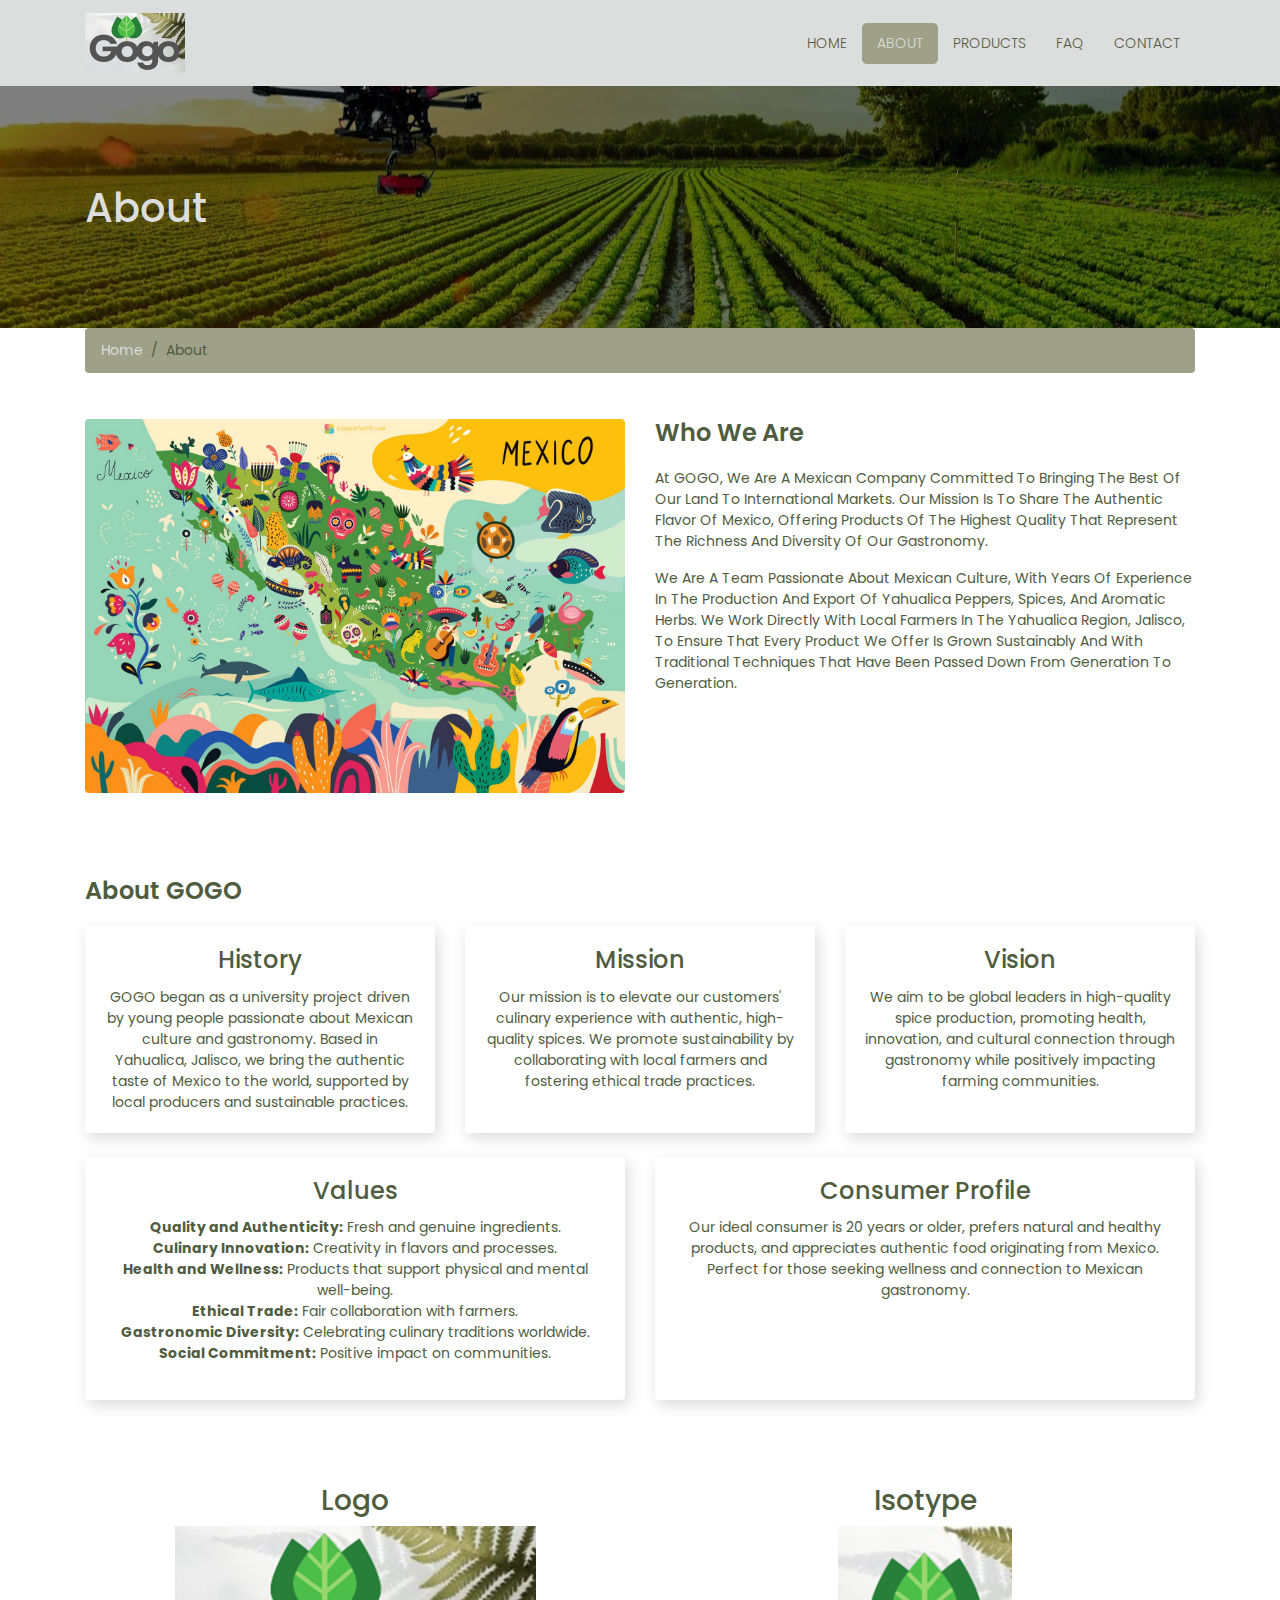
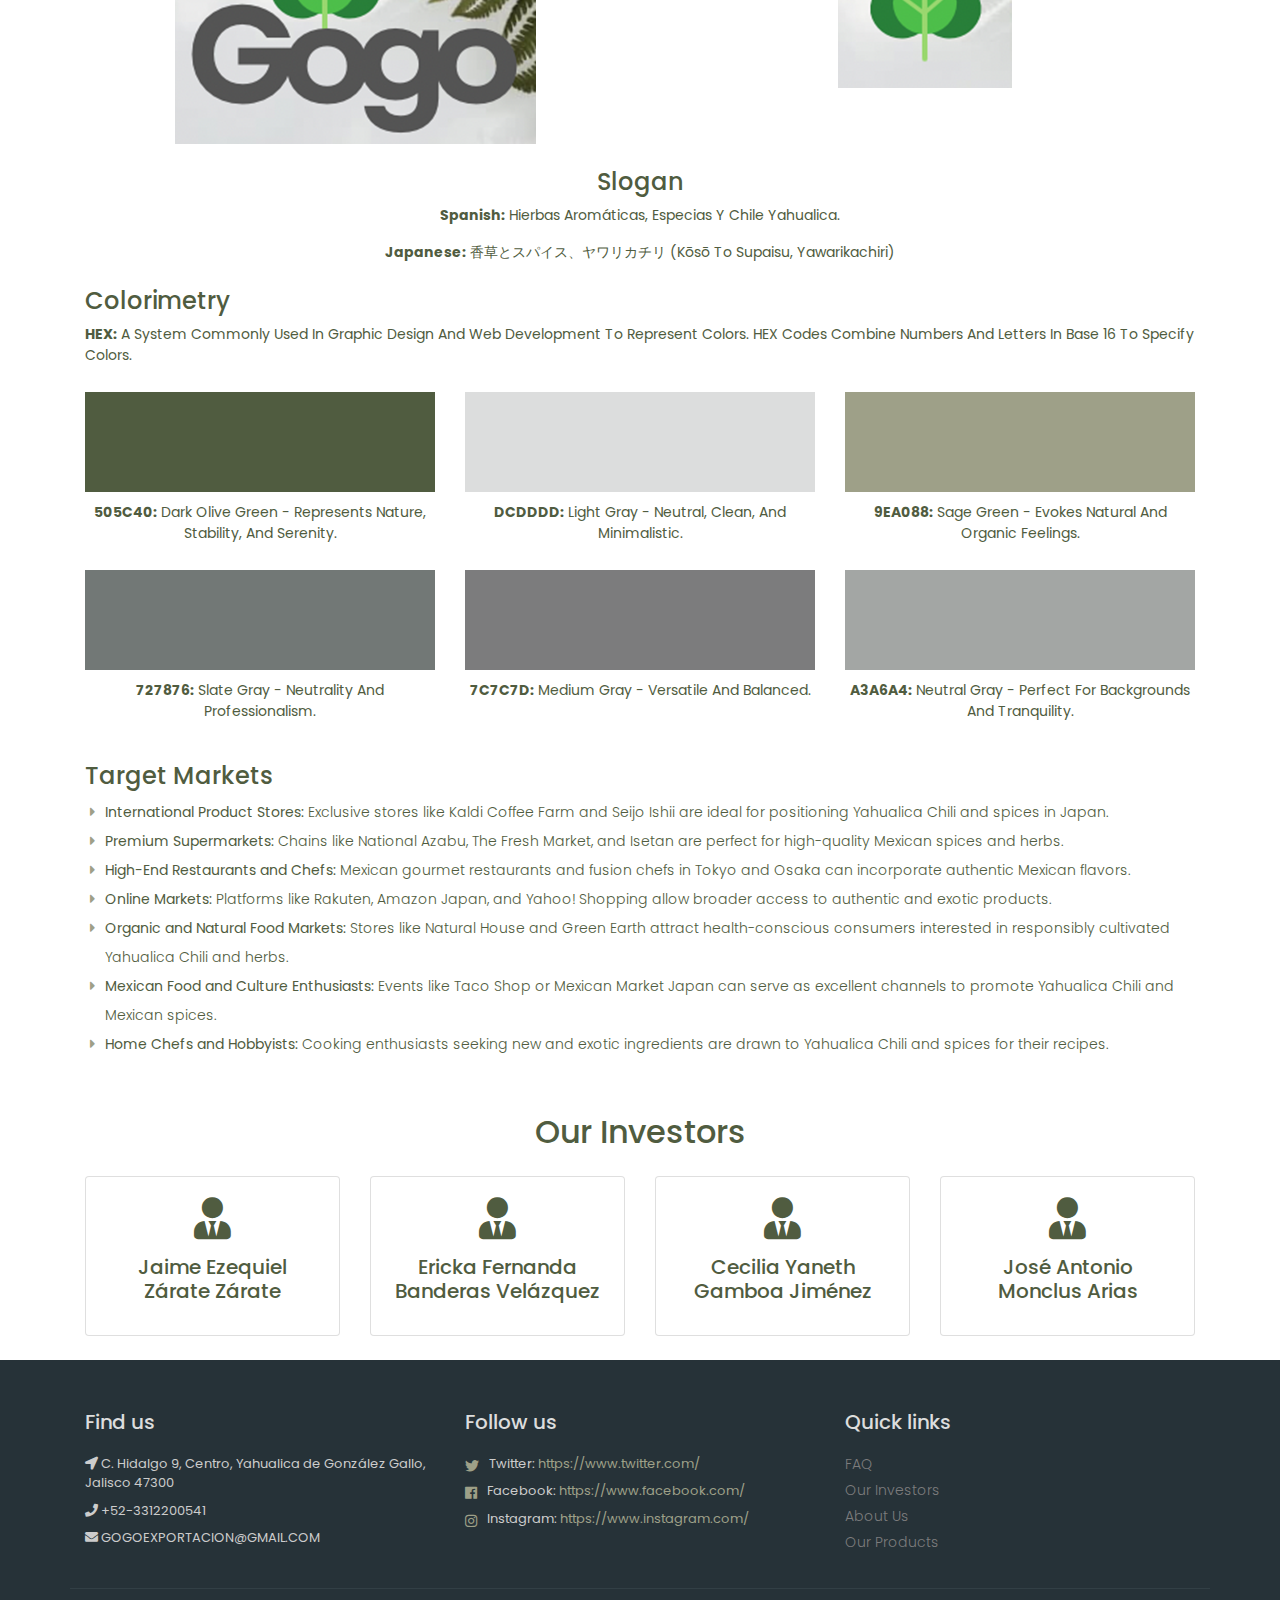
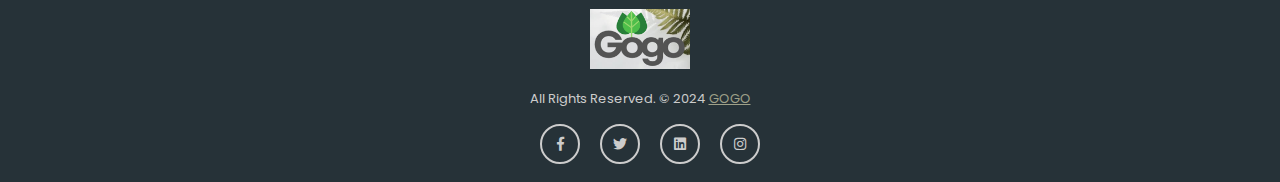
==== about.html @ 12087eb8 "Add files via upload" ====
<!DOCTYPE html>
<html lang="en">

<head>
	<meta charset="utf-8">
	<meta name="viewport" content="width=device-width, initial-scale=1, shrink-to-fit=no">
	<meta name="description" content="">
	<meta name="author" content="">
	<title>GOGO</title>
	<!-- Bootstrap core CSS -->
	<link href="vendor/bootstrap/css/bootstrap.min.css" rel="stylesheet">
	<!-- Fontawesome CSS -->
	<link href="css/all.css" rel="stylesheet">
	<!-- Custom styles for this template -->
	<link href="css/style.css" rel="stylesheet">
	<link rel="icon" type="image/png" href="images/IsotipoGOGO.png">
</head>

<body>
	<!-- Navigation -->
	<nav class="navbar fixed-top navbar-expand-lg navbar-dark bg-light top-nav fixed-top">
		<div class="container">
			<a class="navbar-brand" href="index.html">
				<img src="images/LogotipoGOGO.png" alt="logo" width="100px" />
			</a>
			<button class="navbar-toggler navbar-toggler-right" type="button" data-toggle="collapse"
				data-target="#navbarResponsive" aria-controls="navbarResponsive" aria-expanded="false"
				aria-label="Toggle navigation">
				<span class="fas fa-bars"></span>
			</button>
			<div class="collapse navbar-collapse" id="navbarResponsive">
				<ul class="navbar-nav ml-auto">
					<li class="nav-item">
						<a class="nav-link" href="index.html">Home</a>
					</li>
					<li class="nav-item">
						<a class="nav-link active" href="about.html">About</a>
					</li>
					<li class="nav-item">
						<a class="nav-link" href="services.html">Products</a>
					</li>
					<li class="nav-item ">
						<a class="nav-link" href="faq.html">FAQ</a>
					  </li>
					<li class="nav-item">
						<a class="nav-link" href="contact.html">Contact</a>
					</li>
				</ul>
			</div>
		</div>
	</nav>
	<!-- full Title -->
	<div class="full-title">
		<div class="container">
			<!-- Page Heading/Breadcrumbs -->
			<h1 class="mt-4 mb-3">About</h1>
		</div>
	</div>
	<!-- Page Content -->
	<div class="container">
		<div class="breadcrumb-main">
			<ol class="breadcrumb">
				<li class="breadcrumb-item">
					<a href="index.html">Home</a>
				</li>
				<li class="breadcrumb-item active">About</li>
			</ol>
		</div>
		<!-- About Content -->
		<div class="about-main">
			<div class="row">
				<div class="col-lg-6">
					<img class="img-fluid rounded mb-4" src="images/Mapa-Mexico.jpg" alt="About GOGO" />
				</div>
				<div class="col-lg-6">
					<h2>Who We Are</h2>
					<p>At GOGO, we are a Mexican company committed to bringing the best of our land to international
						markets. Our mission is to share the authentic flavor of Mexico, offering products of the
						highest quality that represent the richness and diversity of our gastronomy.</p>
					<p>We are a team passionate about Mexican culture, with years of experience in the production and
						export of Yahualica peppers, spices, and aromatic herbs. We work directly with local farmers in
						the Yahualica region, Jalisco, to ensure that every product we offer is grown sustainably and
						with traditional techniques that have been passed down from generation to generation.</p>
				</div>
			</div>
			<!-- /.row -->
		</div>

		<div class="team-members-box">
			<h2>About GOGO</h2>
			<div class="row">
				<!-- History -->
				<div class="col-lg-4 mb-4">
					<div class="card h-100 text-center">
						<div class="card-body">
							<h4 class="card-title">History</h4>
							<p class="card-text">
								GOGO began as a university project driven by young people passionate about Mexican
								culture and gastronomy. Based in Yahualica, Jalisco, we bring the authentic taste of
								Mexico to the world, supported by local producers and sustainable practices.
							</p>
						</div>
					</div>
				</div>
				<!-- Mission -->
				<div class="col-lg-4 mb-4">
					<div class="card h-100 text-center">
						<div class="card-body">
							<h4 class="card-title">Mission</h4>
							<p class="card-text">
								Our mission is to elevate our customers' culinary experience with authentic,
								high-quality spices. We promote sustainability by collaborating with local farmers and
								fostering ethical trade practices.
							</p>
						</div>
					</div>
				</div>
				<!-- Vision -->
				<div class="col-lg-4 mb-4">
					<div class="card h-100 text-center">
						<div class="card-body">
							<h4 class="card-title">Vision</h4>
							<p class="card-text">
								We aim to be global leaders in high-quality spice production, promoting health,
								innovation, and cultural connection through gastronomy while positively impacting
								farming communities.
							</p>
						</div>
					</div>
				</div>
			</div>
			<div class="row">
				<!-- Values -->
				<div class="col-lg-6 mb-4">
					<div class="card h-100 text-center">
						<div class="card-body">
							<h4 class="card-title">Values</h4>
							<ul class="list-unstyled">
								<li><strong>Quality and Authenticity:</strong> Fresh and genuine ingredients.</li>
								<li><strong>Culinary Innovation:</strong> Creativity in flavors and processes.</li>
								<li><strong>Health and Wellness:</strong> Products that support physical and mental
									well-being.</li>
								<li><strong>Ethical Trade:</strong> Fair collaboration with farmers.</li>
								<li><strong>Gastronomic Diversity:</strong> Celebrating culinary traditions worldwide.
								</li>
								<li><strong>Social Commitment:</strong> Positive impact on communities.</li>
							</ul>
						</div>
					</div>
				</div>
				<!-- Consumer Profile -->
				<div class="col-lg-6 mb-4">
					<div class="card h-100 text-center">
						<div class="card-body">
							<h4 class="card-title">Consumer Profile</h4>
							<p class="card-text">
								Our ideal consumer is 20 years or older, prefers natural and healthy products, and
								appreciates authentic food originating from Mexico. Perfect for those seeking wellness
								and connection to Mexican gastronomy.
							</p>
						</div>
					</div>
				</div>
			</div>
		</div>

		<!-- Our Customers -->
		<div class="about-main">
			<!-- Logo and Isotype -->
			<div class="row mb-4">
				<div class="col-lg-6 text-center">
					<h3>Logo</h3>
					<img class="img-fluid" src="images/LogotipoGOGO.png" alt="GOGO Logo">
				</div>
				<div class="col-lg-6 text-center">
					<h3>Isotype</h3>
					<img class="img-fluid" src="images/IsotipoGOGO.png" alt="GOGO Isotype">
				</div>
			</div>

			<!-- Slogan -->
			<div class="text-center mb-4">
				<h4>Slogan</h4>
				<p><strong>Spanish:</strong> Hierbas aromáticas, especias y Chile Yahualica.</p>
				<p><strong>Japanese:</strong> 香草とスパイス、ヤワリカチリ (Kōsō to supaisu, Yawarikachiri)</p>
			</div>

			<!-- Colorimetry -->
			<div class="mb-4">
				<h4>Colorimetry</h4>
				<p><strong>HEX:</strong> A system commonly used in graphic design and web development to represent
					colors. HEX codes combine numbers and letters in base 16 to specify colors.</p>
				<div class="row">
					<div class="col-lg-4 text-center">
						<div style="background-color: #505C40; height: 100px; margin: 10px auto;"></div>
						<p><strong>505C40:</strong> Dark Olive Green - Represents nature, stability, and serenity.</p>
					</div>
					<div class="col-lg-4 text-center">
						<div style="background-color: #DCDDDD; height: 100px; margin: 10px auto;"></div>
						<p><strong>DCDDDD:</strong> Light Gray - Neutral, clean, and minimalistic.</p>
					</div>
					<div class="col-lg-4 text-center">
						<div style="background-color: #9EA088; height: 100px; margin: 10px auto;"></div>
						<p><strong>9EA088:</strong> Sage Green - Evokes natural and organic feelings.</p>
					</div>
					<div class="col-lg-4 text-center">
						<div style="background-color: #727876; height: 100px; margin: 10px auto;"></div>
						<p><strong>727876:</strong> Slate Gray - Neutrality and professionalism.</p>
					</div>
					<div class="col-lg-4 text-center">
						<div style="background-color: #7C7C7D; height: 100px; margin: 10px auto;"></div>
						<p><strong>7C7C7D:</strong> Medium Gray - Versatile and balanced.</p>
					</div>
					<div class="col-lg-4 text-center">
						<div style="background-color: #A3A6A4; height: 100px; margin: 10px auto;"></div>
						<p><strong>A3A6A4:</strong> Neutral Gray - Perfect for backgrounds and tranquility.</p>
					</div>
				</div>
			</div>

			<!-- Target Markets -->
			<div class="mb-4">
				<h4>Target Markets</h4>
				<ul>
					<li><strong>International Product Stores:</strong> Exclusive stores like Kaldi Coffee Farm and Seijo
						Ishii are ideal for positioning Yahualica Chili and spices in Japan.</li>
					<li><strong>Premium Supermarkets:</strong> Chains like National Azabu, The Fresh Market, and Isetan
						are perfect for high-quality Mexican spices and herbs.</li>
					<li><strong>High-End Restaurants and Chefs:</strong> Mexican gourmet restaurants and fusion chefs in
						Tokyo and Osaka can incorporate authentic Mexican flavors.</li>
					<li><strong>Online Markets:</strong> Platforms like Rakuten, Amazon Japan, and Yahoo! Shopping allow
						broader access to authentic and exotic products.</li>
					<li><strong>Organic and Natural Food Markets:</strong> Stores like Natural House and Green Earth
						attract health-conscious consumers interested in responsibly cultivated Yahualica Chili and
						herbs.</li>
					<li><strong>Mexican Food and Culture Enthusiasts:</strong> Events like Taco Shop or Mexican Market
						Japan can serve as excellent channels to promote Yahualica Chili and Mexican spices.</li>
					<li><strong>Home Chefs and Hobbyists:</strong> Cooking enthusiasts seeking new and exotic
						ingredients are drawn to Yahualica Chili and spices for their recipes.</li>
				</ul>
			</div>
		</div>
		<div class="investors-section">
			<h2 class="text-center mb-4">Our Investors</h2>
			<div class="row">
				<!-- Investor 1 -->
				<div class="col-lg-3 col-md-6 mb-4">
					<div class="card h-100 text-center">
						<div class="card-body">
							<i class="fas fa-user-tie fa-3x mb-3" style="color: #505C40;"></i>
							<h5 class="card-title">Jaime Ezequiel Zárate Zárate</h5>
						</div>
					</div>
				</div>
				<!-- Investor 2 -->
				<div class="col-lg-3 col-md-6 mb-4">
					<div class="card h-100 text-center">
						<div class="card-body">
							<i class="fas fa-user-tie fa-3x mb-3" style="color: #505C40;"></i>
							<h5 class="card-title">Ericka Fernanda Banderas Velázquez</h5>
						</div>
					</div>
				</div>
				<!-- Investor 3 -->
				<div class="col-lg-3 col-md-6 mb-4">
					<div class="card h-100 text-center">
						<div class="card-body">
							<i class="fas fa-user-tie fa-3x mb-3" style="color: #505C40;"></i>
							<h5 class="card-title">Cecilia Yaneth Gamboa Jiménez</h5>
						</div>
					</div>
				</div>
				<!-- Investor 4 -->
				<div class="col-lg-3 col-md-6 mb-4">
					<div class="card h-100 text-center">
						<div class="card-body">
							<i class="fas fa-user-tie fa-3x mb-3" style="color: #505C40;"></i>
							<h5 class="card-title">José Antonio Monclus Arias</h5>
						</div>
					</div>
				</div>
			</div>
		</div>
				
	</div>

	<!--footer starts from here-->
	<footer class="footer">
		<div class="container bottom_border">
		   <div class="row">
			  <div class="col-lg-4 col-md-6 col-sm-6 col">
				 <h5 class="headin5_amrc col_white_amrc pt2">Find us</h5>
				 <p><i class="fa fa-location-arrow"></i>
					C. Hidalgo 9, Centro, Yahualica de González Gallo, Jalisco 47300
				 <p><i class="fa fa-phone"></i> +52-3312200541</p>
				 <p><i class="fa fa fa-envelope"></i> GOGOEXPORTACION@GMAIL.COM</p>
			  </div>
			  <div class="col-lg-4 col-md-6 col-sm-6 col">
				 <h5 class="headin5_amrc col_white_amrc pt2">Follow us</h5>
				 <!--headin5_amrc ends here-->
				 <ul class="footer_ul2_amrc">
					<li>
					   <a href="#"><i class="fab fa-twitter fleft padding-right"></i> </a>
					   <p>Twitter: <a href="#">https://www.twitter.com/</a></p>
					</li>
					<li>
					   <a href="#"><i class="fab fa-facebook fleft padding-right"></i> </a>
					   <p>Facebook: <a href="#">https://www.facebook.com/</a></p>
					</li>
					<li>
					   <a href="#"><i class="fab fa-instagram fleft padding-right"></i> </a>
					   <p>Instagram: <a href="#">https://www.instagram.com/</a></p>
					</li>
				 </ul>
			  </div>
			  <div class="col-lg-4 col-md-6 col-sm-6">
				 <h5 class="headin5_amrc col_white_amrc pt2">Quick links</h5>
				 <!--headin5_amrc-->
				 <ul class="footer_ul_amrc">
					<li><a href="faq.html">FAQ</a></li>
					<li><a href="about.html">Our Investors</a></li>
					<li><a href="about.html">About Us</a></li>
					<li><a href="services.html">Our Products</a></li>
				 </ul>
			  </div>
		   </div>
		</div>
		<div class="container">
		   <div class="footer-logo">
			  <a href="#"><img src="images/LogotipoGOGO.png" alt="" width="100px"/></a>
		   </div>
		   <!--foote_bottom_ul_amrc ends here-->
		   <p class="copyright text-center">All Rights Reserved. &copy; 2024 <a href="#">GOGO</a></p>
		   <ul class="social_footer_ul">
			  <li><a href="#"><i class="fab fa-facebook-f"></i></a></li>
			  <li><a href="#"><i class="fab fa-twitter"></i></a></li>
			  <li><a href="#"><i class="fab fa-linkedin"></i></a></li>
			  <li><a href="#"><i class="fab fa-instagram"></i></a></li>
		   </ul>
		   <!--social_footer_ul ends here-->
		</div>
	 </footer>
	<!-- Bootstrap core JavaScript -->
	<script src="vendor/jquery/jquery.min.js"></script>
	<script src="vendor/bootstrap/js/bootstrap.bundle.min.js"></script>
</body>

</html>
---- css/style.css ----
/*!
 *  N & LW Lawn Care - Landscaping Bootstrap4 HTML5 Responsive Template
 */

 
@import url('https://fonts.googleapis.com/css?family=Poppins:100,200,300,400,500,600,700,800');
 
body {
  padding-top: 54px;
  font-family: 'Poppins', sans-serif;
  font-size: 14px;
  color: #505C40;
}

@media (min-width: 992px) {
  body {
    padding-top: 80px;
  }
}

a.btn-primary{
	background-color: #9EA088;
	border-color: #9EA088;
}
a.btn-primary:hover{
	background-color: #5ec549;
	border-color: #5ec549;
}
button.btn-primary{
	background-color: #9EA088;
	border-color: #9EA088;
}
button.btn-primary:hover{
	background-color: #5ec549;
	border-color: #5ec549;
}

a.btn-secondary{
	background-color: #9EA088;
	border-color: #9EA088;
}
a.btn-secondary:hover{
	background-color: #5ec549;
	border-color: #5ec549;
}
button.btn-secondary{
	background-color: #9EA088;
	border-color: #9EA088;
}
button.btn-secondary:hover{
	background-color: #5ec549;
	border-color: #5ec549;
}

.top-nav{
	background-color: #DCDDDD !important;
}
.navbar-expand-lg.top-nav .navbar-nav .nav-link{
	padding: 10px 15px;
	color: #505C40;
	font-size: 14px;
	font-weight: 300;
	text-transform: uppercase;
}
.navbar-expand-lg.top-nav .navbar-nav .nav-link:hover{
	background: #9EA088;
	color: #DCDDDD;
	border-radius: 4.8px;
}
.navbar-expand-lg.top-nav .navbar-nav .nav-link.active{
	background: #9EA088;
	color: #DCDDDD;
	border-radius: 4.8px;
}
.navbar-expand-lg.top-nav .navbar-nav .dropdown-menu{
	margin: 0px;
	box-shadow: 3px 5px 15px rgba(0,0,0, .15);
	border: none;
	padding: 20px;
}
.navbar-expand-lg.top-nav .navbar-nav .dropdown-menu .dropdown-item{
	font-size: 14px;
	padding: 0px;
	padding-bottom: 15px;
	font-weight: 300;
}
.navbar-expand-lg.top-nav .navbar-nav .dropdown-menu .dropdown-item:last-child{
	padding: 0px;
}
.navbar-expand-lg.top-nav .navbar-nav .dropdown-menu .dropdown-item:hover{
	background: none;
	color: #9EA088;
}
.top-nav .navbar-toggler{
	color: #505C40;
	border-color: #505C40;
}
.top-nav .navbar-toggler:hover{
	color: #9EA088;
	border-color: #9EA088;
}


.slider-main .carousel .carousel-inner .carousel-item:before{
	content: "";
	position: absolute;
	background: rgba(0,0,0,0.5);
	top: 0px;
	left: 0px;
	width: 100%;
	height: 100%;
}
.carousel-item {
  height: 88vh;
  min-height: 300px;
  background: no-repeat center center scroll;
  -webkit-background-size: cover;
  -moz-background-size: cover;
  -o-background-size: cover;
  background-size: cover;
}
.portfolio-item {
  margin-bottom: 30px;
}
.services-bar h1{
	font-weight: 600;
	font-size: 24px;
}
.services-bar .card{
	box-shadow: 3px 5px 15px rgba(0,0,0, .15);
	border: none;
}
.services-bar .card h4.card-header{
	background-color: #505C40;
	color: #9EA088;
	font-size: 18px;
	font-weight: 400;
}
.services-bar .card .card-footer{
	background-color: #505C40;
}
.about-main{
	padding: 30px 0px;
}
.about-main h2{
	font-size: 24px;
	font-weight: 600;
	margin-bottom: 20px;
}
.about-main h5{
	font-size: 18px;
}
.about-main p{
	font-size: 14px;
	text-transform: capitalize;
}
.about-main ul{
	padding-left: 20px;
}
.about-main ul li{
	position: relative;
	font-weight: 300;
	list-style: none;
	line-height: 29px;
}
.about-main ul li:before{
	content: "\f0da";
	font-family: 'Font Awesome 5 Free';
	font-weight: 900;	
	position: absolute;
	left: -15px;
	top: 0px;
	color: #9EA088;
}
.portfolio-main{
	padding: 30px 0px;
}
.portfolio-main h2{
	font-weight: 600;
	font-size: 24px;
	margin-bottom: 20px;
}
.portfolio-main .card {
	border: none;
	border-radius: 4px;
	overflow: hidden;
}
.portfolio-main .card .card-body .card-title{
	margin-bottom: 0px;
}
.portfolio-main .card .card-body .card-title a{
	font-size: 20px;
	font-weight: 400;
	text-transform: uppercase;
	color: #9EA088;
}
.portfolio-main .card .card-body{
	background: #505C40;
	padding: 10px 20px;
}
.card-img{
	overflow: hidden;
	position: relative;
}
.overlay{
	background: rgba(78,174,58,0.5);
	position: absolute;
	bottom: -100%;
	width: 100%;
	height: 100%;
	left: 50%;
	transform: translateX(-50%);
	transition: all 0.3s;
}
.overlay i{
	font-size: 35px;
	position: absolute;
	top: 50%;
	left: 50%;
	transform: translateX(-50%);
	color: #505C40;
}
.portfolio-main .card:hover .overlay{
	bottom: 0px;
}

.footer { 
	width:100%; 
	background-color:#263238; 
	min-height:250px; 
	padding:10px 0px 25px 0px;
	}
.pt2 { 
	padding-top:40px ;
	margin-bottom:20px ;
	color: #DCDDDD;
	font-weight: 500;
	}
footer p { 
	font-size:13px; 
	color:#CCC; 
	padding-bottom:0px; 
	margin-bottom:8px;
	}
.mb10 { 
	padding-bottom:0px ;
	}
.footer_ul_amrc { 
	margin:0px ; 
	list-style-type:none ; 
	font-size:14px; 
	padding:0px 0px 10px 0px ; 
	}
.footer_ul_amrc li {
	padding:0px 0px 5px 0px;
	}
.footer_ul_amrc li a{ 
	color:#7C7C7D;
	font-size: 14px;
	font-weight: 300;
	}
.footer_ul_amrc li a:hover{ 
	color:#fff; 
	text-decoration:none;
	}
.footer_ul_amrc li .media-left{
	margin-right: 10px;
}
.footer_ul_amrc li .media-left img{
	max-width: 50px;
}
.footer_ul_amrc li .media-body p{
	font-size: 14px;
	font-weight: 500;
	color: #DCDDDD;
}
.footer_ul_amrc li .media-body span{
	color: #7C7C7D;
	font-size: 14px;
	font-weight: 400;
}
.fleft { 
	float:left;
	}
.padding-right { 
	padding-right:10px; 
	}
.footer_ul2_amrc {
	margin:0px; 
	list-style-type:none; 
	padding:0px;
	}
.footer_ul2_amrc li p { 
	display:table; 
	}
.footer_ul2_amrc li a:hover { 
	text-decoration:none;
	}
.footer_ul2_amrc li i { 
	margin-top:5px;
	}
.footer_ul2_amrc li a {
	color: #9EA088;
}
.bottom_border { 
	border-bottom:1px solid #323f45; 
	padding-bottom:20px;
	}
.foote_bottom_ul_amrc {
	list-style-type:none;
	padding:0px;
	display:table;
	margin-top: 10px;
	margin-right: auto;
	margin-bottom: 10px;
	margin-left: auto;
}
.foote_bottom_ul_amrc li { 
	display:inline;
	}
.foote_bottom_ul_amrc li a {
	color:#DCDDDD; 
	margin:0 12px;
	font-size: 16px;
	font-weight: 300;
	}
.footer-logo{
	padding: 20px 0px;
	text-align: center;
}
.copyright a{
	color: #9EA088;
	text-decoration: underline;
}
.copyright a:hover{
	color: #DCDDDD;
	text-decoration: none;
}
.social_footer_ul { 
	display:table; 
	margin:15px auto 0 auto; 
	list-style-type:none;
	padding: 0;	
	}
.social_footer_ul li { 
	padding-left:20px; 
	padding-top:10px; 
	float:left; 
	}
.social_footer_ul li a { 
	color:#CCC; 
	border:2px solid #CCC; 
	padding:8px;
	border-radius:50%;
	}
.social_footer_ul li i {  
	width:20px; 
	height:20px; 
	text-align:center;
	}
.social_footer_ul li a:hover {
	color: #9EA088; 
	border:2px solid #9EA088; 
}

/* ---- All Pages CSS ---- */

.full-title{
	padding: 80px 0px;
	background: url(../images/all-title-bg.jpg) no-repeat center;
	position: relative;
}
.full-title:before{
	content: "";
	background: rgba(0,0,0,0.5);
	top: 0px;
	left: 0px;
	position: absolute;
	width: 100%;
	height: 100%;
}
.full-title h1{
	position: relative;
	color: #DCDDDD;
}
.full-title h1 small{
	float: right;
	padding: 15px 0px;
	font-size: 14px;
}

.breadcrumb-main .breadcrumb{
	background: #9EA088;
}
.breadcrumb-main .breadcrumb li a{
	color: #DCDDDD;
}
.breadcrumb-main .breadcrumb li{
	color: #505C40;
}
.breadcrumb-main .breadcrumb-item + .breadcrumb-item::before{
	color: #505C40;
}
.team-members-box{
	padding: 30px 0px;
}
.team-members-box h2{
	font-weight: 600;
	font-size: 24px;
	margin-bottom: 20px;
}
.team-members-box .card{
	box-shadow: 3px 5px 15px rgba(0,0,0, .15);
	border: none;	
}
.team-members-box .card .card-footer{
	background: #9EA088;
}
.team-members-box .card .card-footer ul{
	margin: 0px;
	padding: 0px;
}
.team-members-box .card .card-footer ul li{
	display: inline-block;
}
.team-members-box .card .card-footer ul li a{
	width: 32px;
	height: 32px;
	line-height: 32px;
	background: #505C40;
	color: #DCDDDD;
	display: inline-block;
	border-radius: 4.8px;
	font-size: 14px;
}
.customers-box h2{
	font-weight: 600;
	font-size: 24px;
	margin-bottom: 20px;
}

.project-inner h3{
	font-size: 20px;
	font-weight: 500;
	margin-bottom: 30px;
}
.pagination_bar .pagination .page-item .page-link{
	font-size: 20px;
	background: #505C40;
	border: 1px solid #505C40;
	color: #DCDDDD;
	width: 35px;
	text-align: center;
}
.pagination_bar .pagination .page-item .page-link:hover{
	background: #9EA088;
}
.portfolio-item h4.card-title a{
	font-size: 20px;
	font-weight: 500;
	margin-bottom: 20px;
	color: #505C40;
}
.related-projects{
	padding: 30px 0px; 
}
.related-projects h3{
	font-weight: 600;
	font-size: 24px;
	margin: 0px;
	margin-bottom: 20px;
}
.blog-entries .card{
	box-shadow: 3px 5px 15px rgba(0,0,0, .15);
	border: none;
}
.blog-entries .card .card-body h2.card-title{
	font-size: 22px;
	font-weight: 500;
}
.blog-entries .card .card-footer{
	background-color: #505C40;
}
.blog-entries .card .card-footer.text-muted{
	color: #DCDDDD !important;
}
.blog-entries .card .card-footer a{
	color: #9EA088;
}
.blog-right-side .card{
	box-shadow: 3px 5px 15px rgba(0,0,0, .15);
	border: none;
}
.blog-right-side .card h5.card-header{
	background-color: #505C40;
	color: #DCDDDD;
	font-size: 20px;
	font-weight: 400;
}
.blog-right-side .card .card-body ul li{
	margin-bottom: 2px;
}
.blog-right-side .card .card-body ul li a{
	border-radius: 4.8px;
	padding: 6px;
	background: #505C40;
	color: #9EA088;
	display: inline-block;
}
.pagination_bar_arrow .pagination .page-item .page-link{
	font-size: 20px;
	background: #505C40;
	border: 1px solid #505C40;
	color: #DCDDDD;
	width: 120px;
	text-align: center;
}
.pagination_bar_arrow .pagination .page-item .page-link:hover{
	background: #9EA088;
}
.faq-main{
	padding: 30px 35px;
	background: #505C40;
	margin: 30px 0px;
}
.accordion-single{
	border-radius: 0px;
	border: none;
	border-bottom: 1px solid #A3A6A4;
}
.accordion-single .card-header{
	background-color: transparent;
	padding: 0px;
	border: none;
}
.accordion-single .card-header h5 a{
	color: #202428;
	display: block;
	position: relative;
	padding: 21.28px 32px 26.56px 20px;
	font-size: 18px;
	text-transform: capitalize;
}
.accordion-single .card-header h5 a:hover{
	color: #9EA088;
	text-decoration: none;
}
.accordion-single h5 a[aria-expanded="false"]::before {
    position: absolute;
    content: "\f0dd";
	font-family: 'Font Awesome 5 Free';
	font-weight: 900;	
    right: 10px;
    top: 50%;
    -webkit-transform: translateY(-50%);
    -ms-transform: translateY(-50%);
    transform: translateY(-50%);
	color: #505C40;
}
.accordion-single h5 a[aria-expanded="true"]::before{
    position: absolute;
    content: "\f0de";
	font-family: 'Font Awesome 5 Free';
	font-weight: 900;
    right: 10px;
    top: 50%;
    -webkit-transform: translateY(-50%);
    -ms-transform: translateY(-50%);
    transform: translateY(-50%);
    color: #9EA088;
}
.error-contents{
	padding: 30px 0px;
	max-width: 980px;
	margin: 0 auto;
	text-align: center;
}
.error-contents{}
.pricing-box{
	padding: 30px 0px;
}
.pricing-box .card{
	position: relative;
	overflow: hidden;
	box-shadow: 3px 5px 15px rgba(0,0,0, .15);
	border: none;
}
.pricing-box .card h3.card-header{
	padding: 80px 15px;
	text-align: center;
	background: #505C40;
	color: #DCDDDD;
}
.most_popular{
	position: absolute;
	top: 32px;
	font-size: 12px;
	text-align: center;
	width: 181px;
	padding: 4px 0;
	right: -36px;
	transform: rotate(40deg);
	background-color: #9EA088;
	color: #505C40;
}


.contact-left h3{
	font-weight: 600;
	font-size: 24px;
	margin-bottom: 20px;
}
.contact-right h3{
	font-weight: 600;
	font-size: 24px;
	margin-bottom: 20px;
}
.contact-right p abbr{
	font-weight: bold;
	font-size: 18px;
}

.help-block ul{
	margin: 0px;
	padding: 0px;
	list-style: none;
	background: red;
	color: #fff;
	padding: 0px 15px;
}


@media (min-width:768px) and (max-width:991px){
	.navbar-expand-lg.top-nav .navbar-nav .nav-link.dropdown-toggle::after{
		position: absolute;
		top: 18px;
		right: 6px;
	}
}

@media screen and (max-width:767px){
	.navbar-expand-lg.top-nav .navbar-nav .nav-link.dropdown-toggle::after{
		position: absolute;
		top: 18px;
		right: 6px;
	}
	.portfolio-main h2{
		text-align: center;
	}
	.customers-box{
		text-align: center;
	}
	.team-members-box h2{
		text-align: center;
	}
	.services-bar h1{
		text-align: center;
	}
	.social_footer_ul li{
		padding-left: 10px;
		padding-right: 10px;
	}
	.faq-main{
		padding: 20px 15px;
	}
	.accordion-single .card-header h5 a{
		font-size: 14px;
	}
}

@media (min-width:320px) and (max-width:575.98px){
	.navbar-expand-lg.top-nav .navbar-nav .nav-link.dropdown-toggle::after{
		position: absolute;
		top: 18px;
		right: 6px;
	}
	.portfolio-main h2{
		text-align: center;
	}
	.customers-box{
		text-align: center;
	}
	.team-members-box h2{
		text-align: center;
	}
	.services-bar h1{
		text-align: center;
	}
	.social_footer_ul li{
		padding-left: 10px;
		padding-right: 10px;
	}
	.faq-main{
		padding: 20px 15px;
	}
	.accordion-single .card-header h5 a{
		font-size: 14px;
	}
}
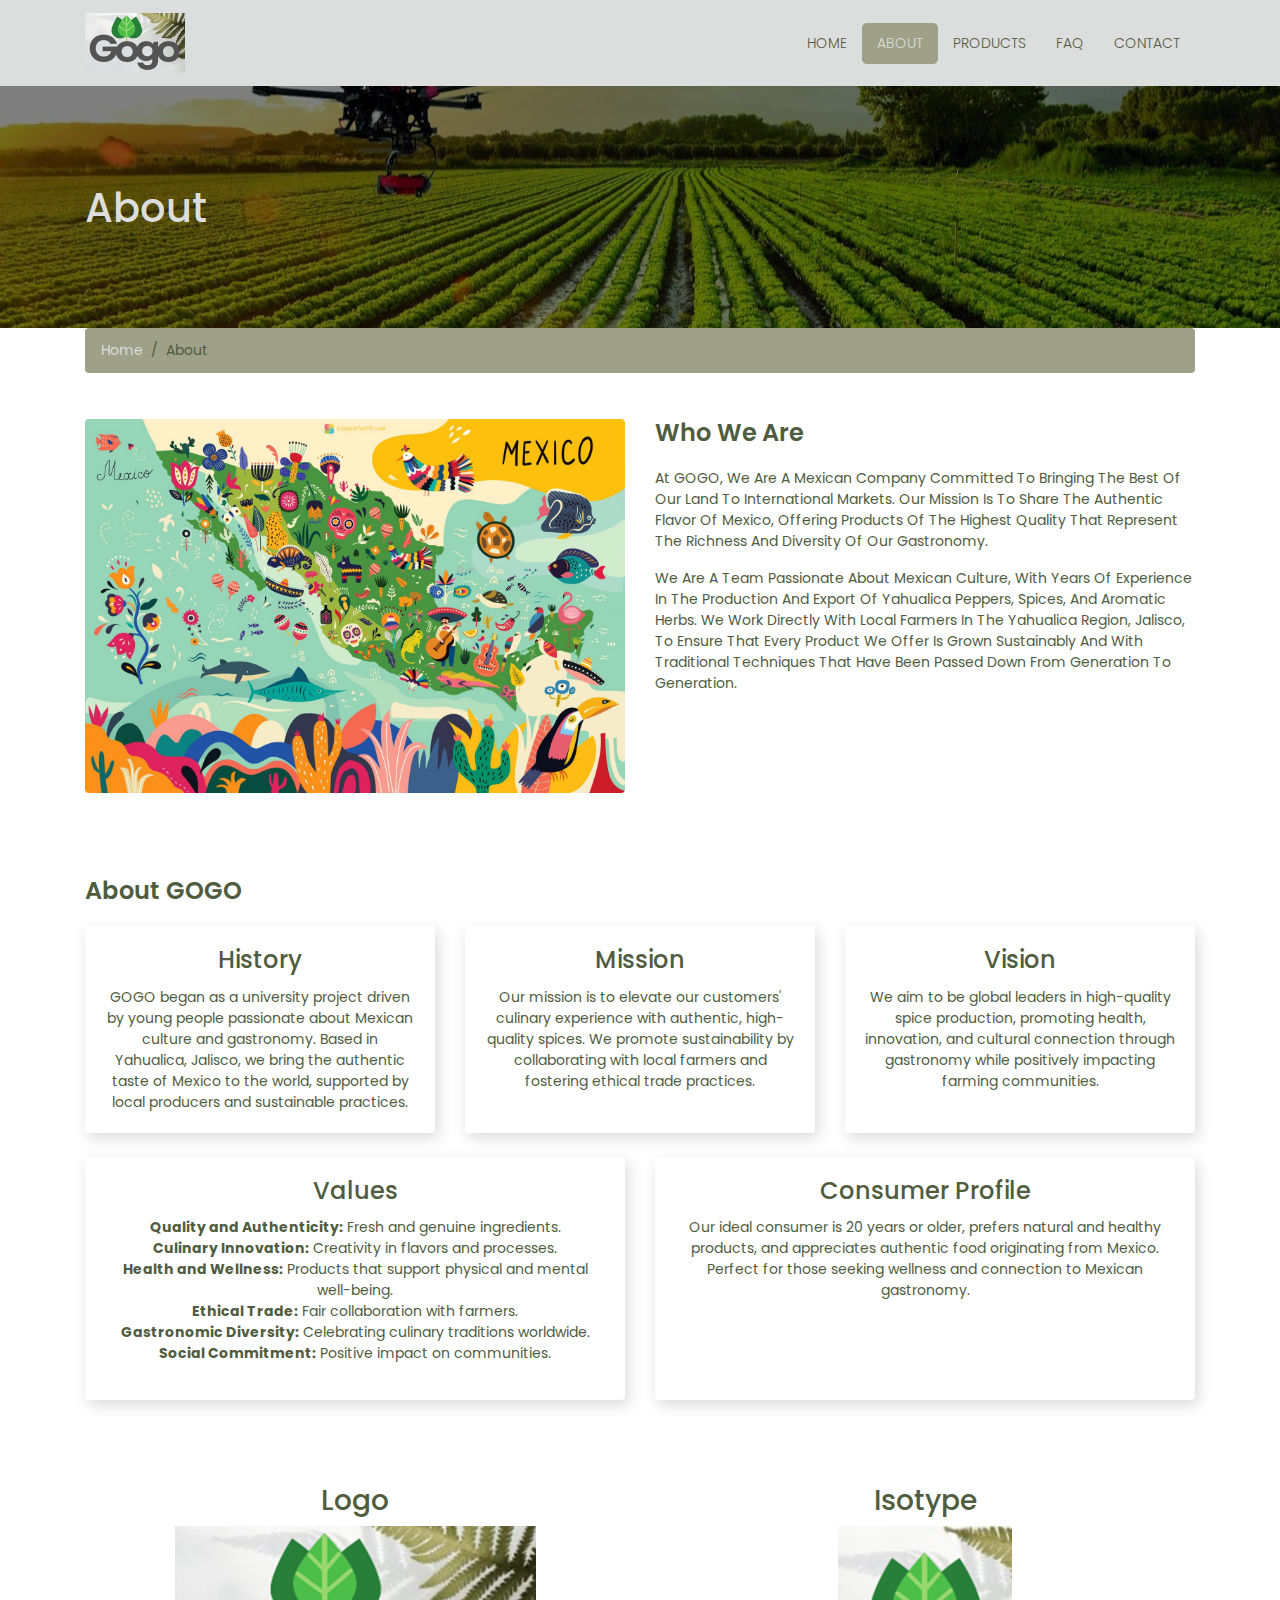
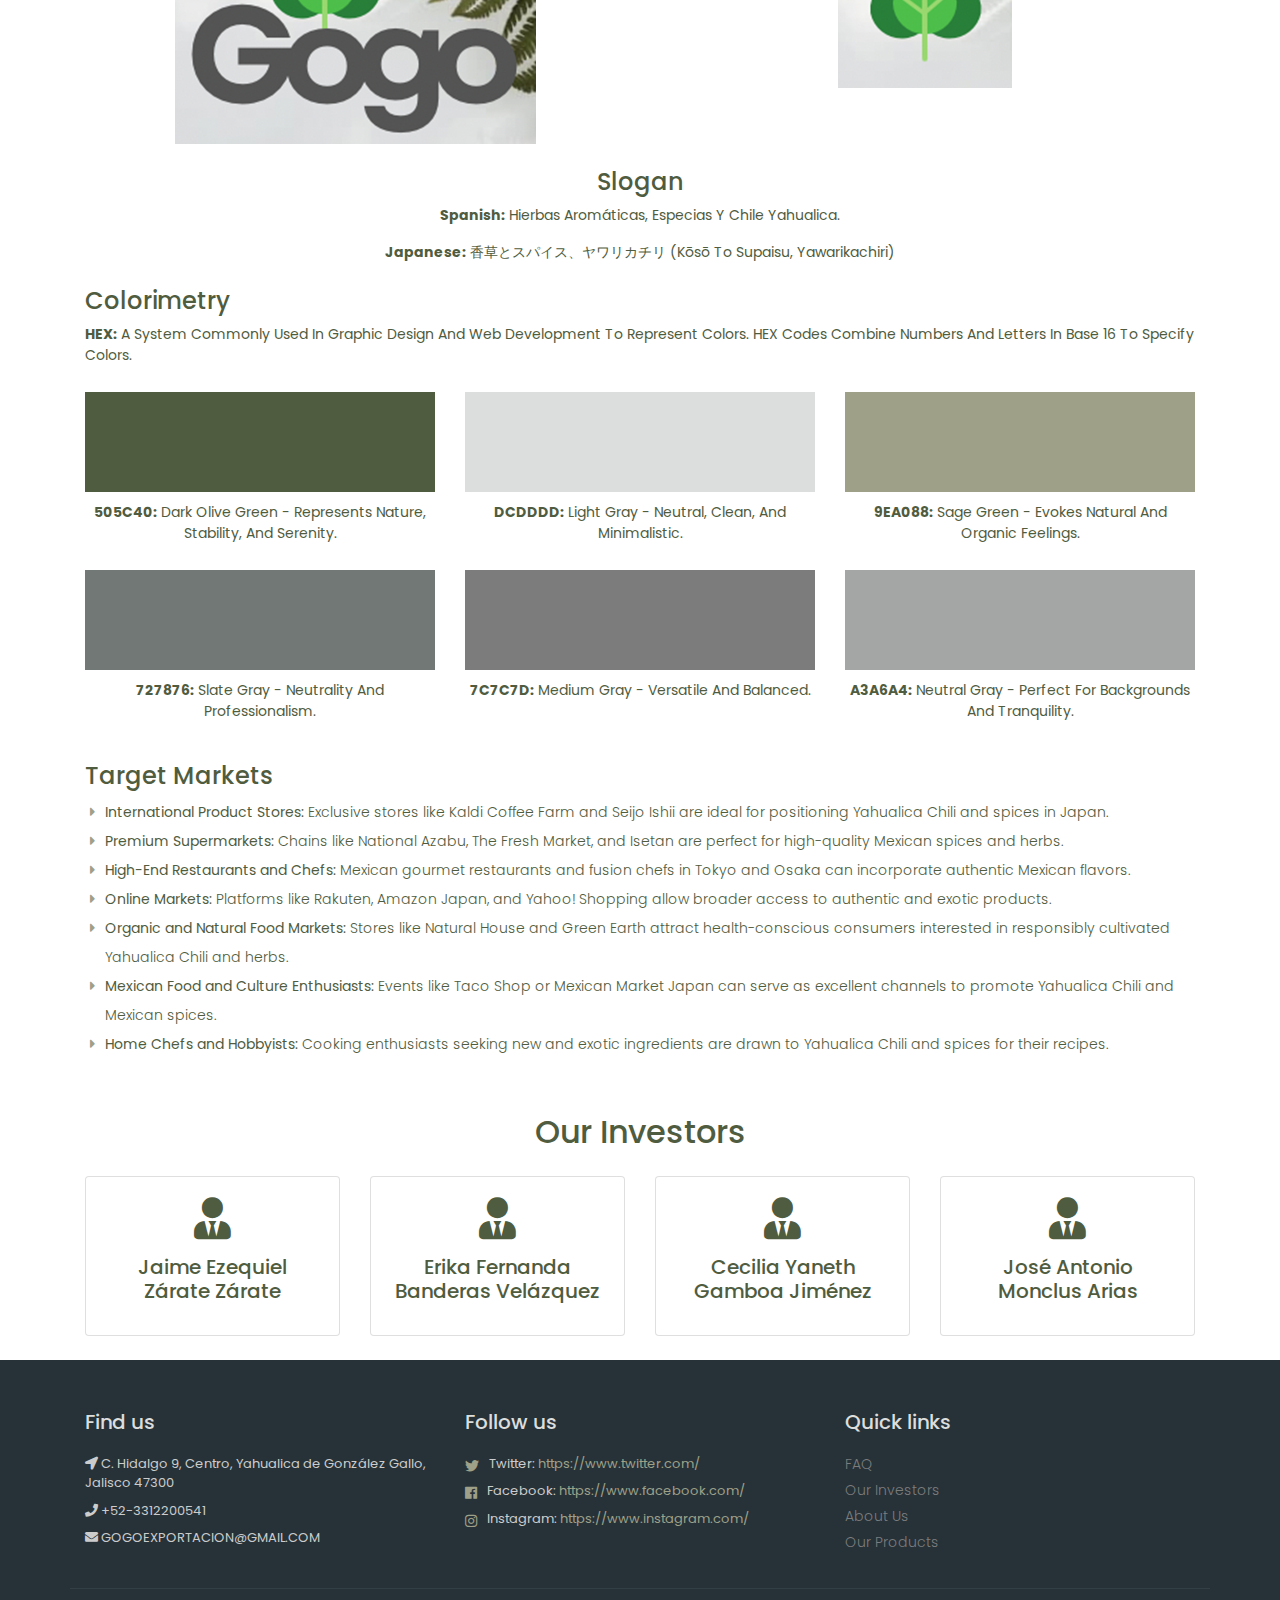
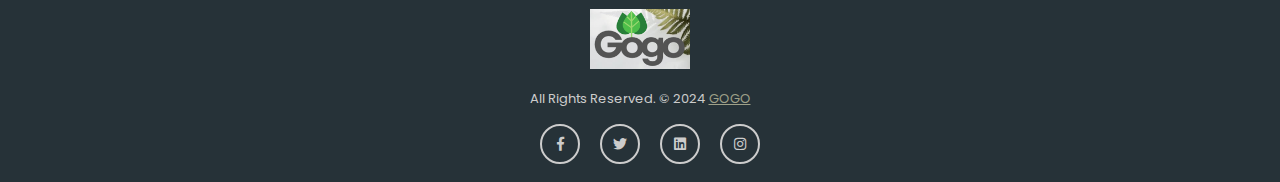
==== commit 130ca0ec: "Update about.html" ====
--- a/about.html
+++ b/about.html
@@ -257,7 +257,7 @@
 					<div class="card h-100 text-center">
 						<div class="card-body">
 							<i class="fas fa-user-tie fa-3x mb-3" style="color: #505C40;"></i>
-							<h5 class="card-title">Ericka Fernanda Banderas Velázquez</h5>
+							<h5 class="card-title">Erika Fernanda Banderas Velázquez</h5>
 						</div>
 					</div>
 				</div>
@@ -345,4 +345,4 @@
 	<script src="vendor/bootstrap/js/bootstrap.bundle.min.js"></script>
 </body>
 
-</html>+</html>
